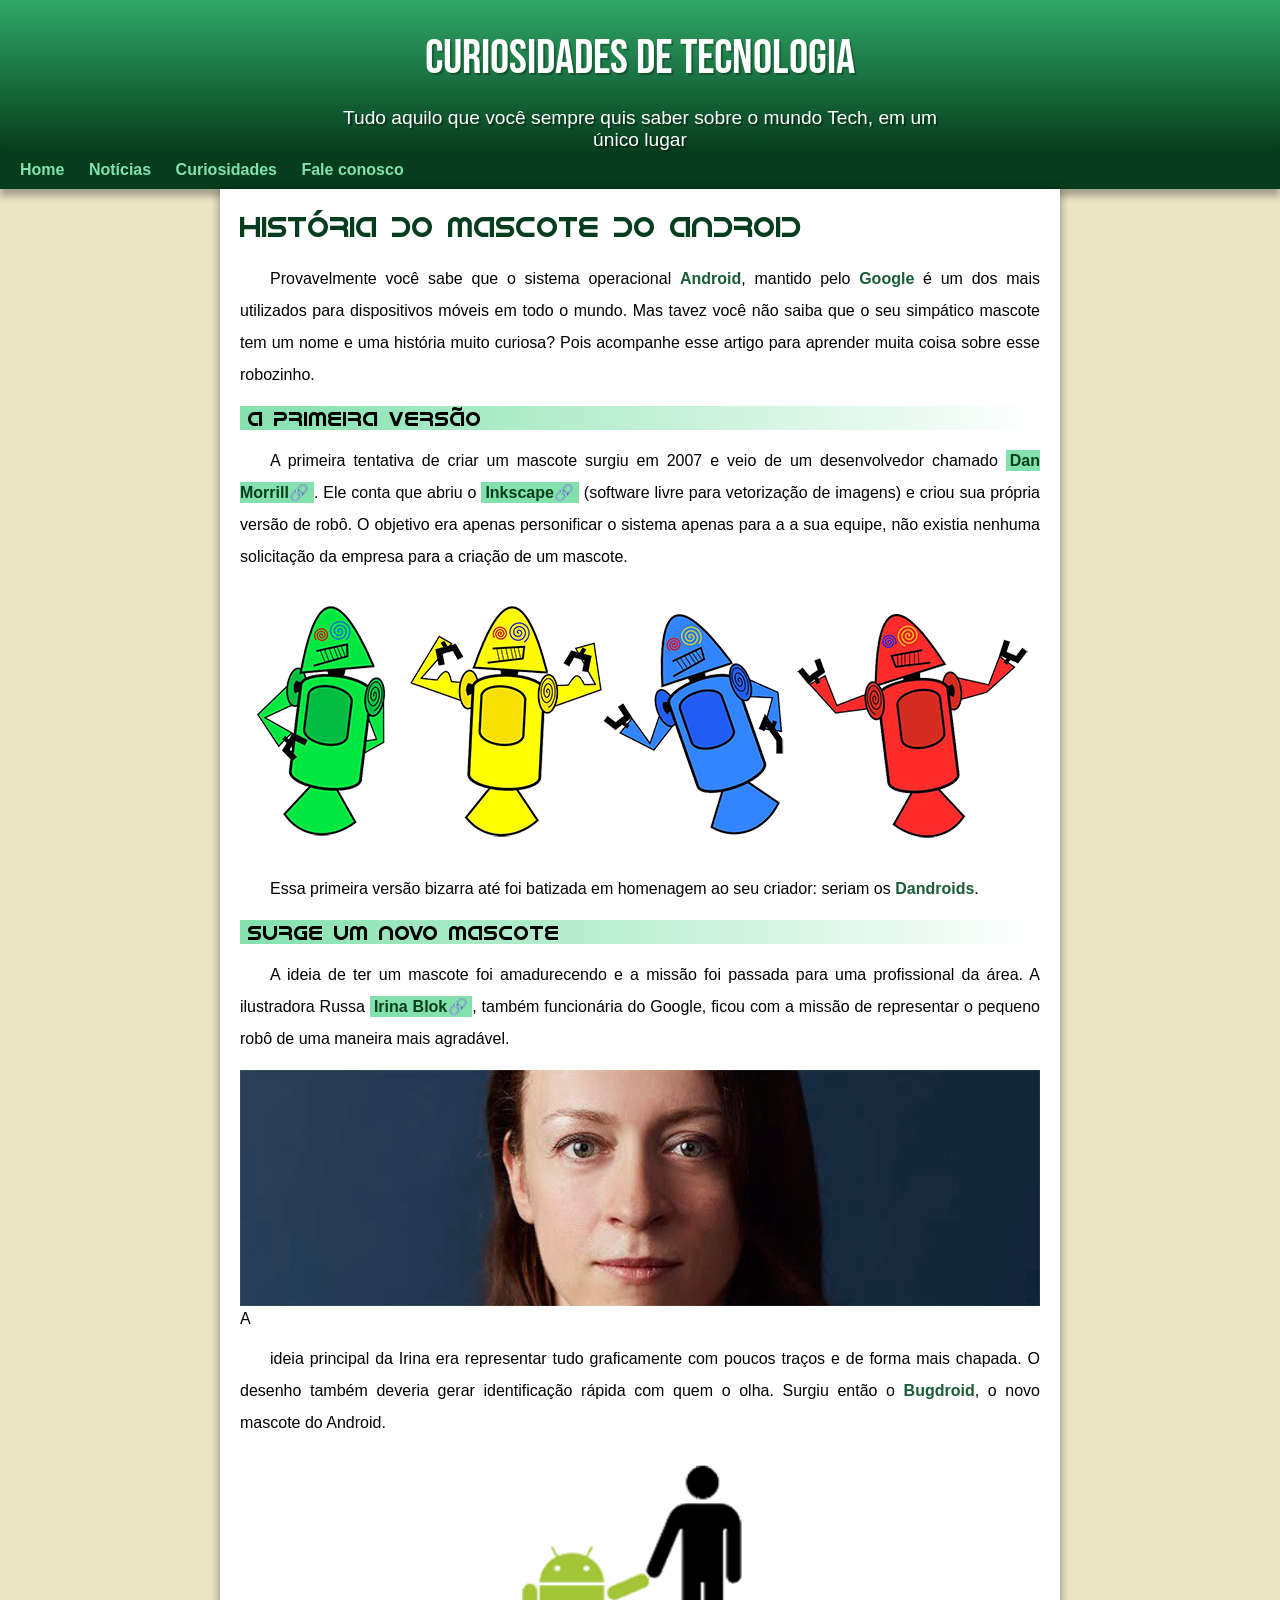
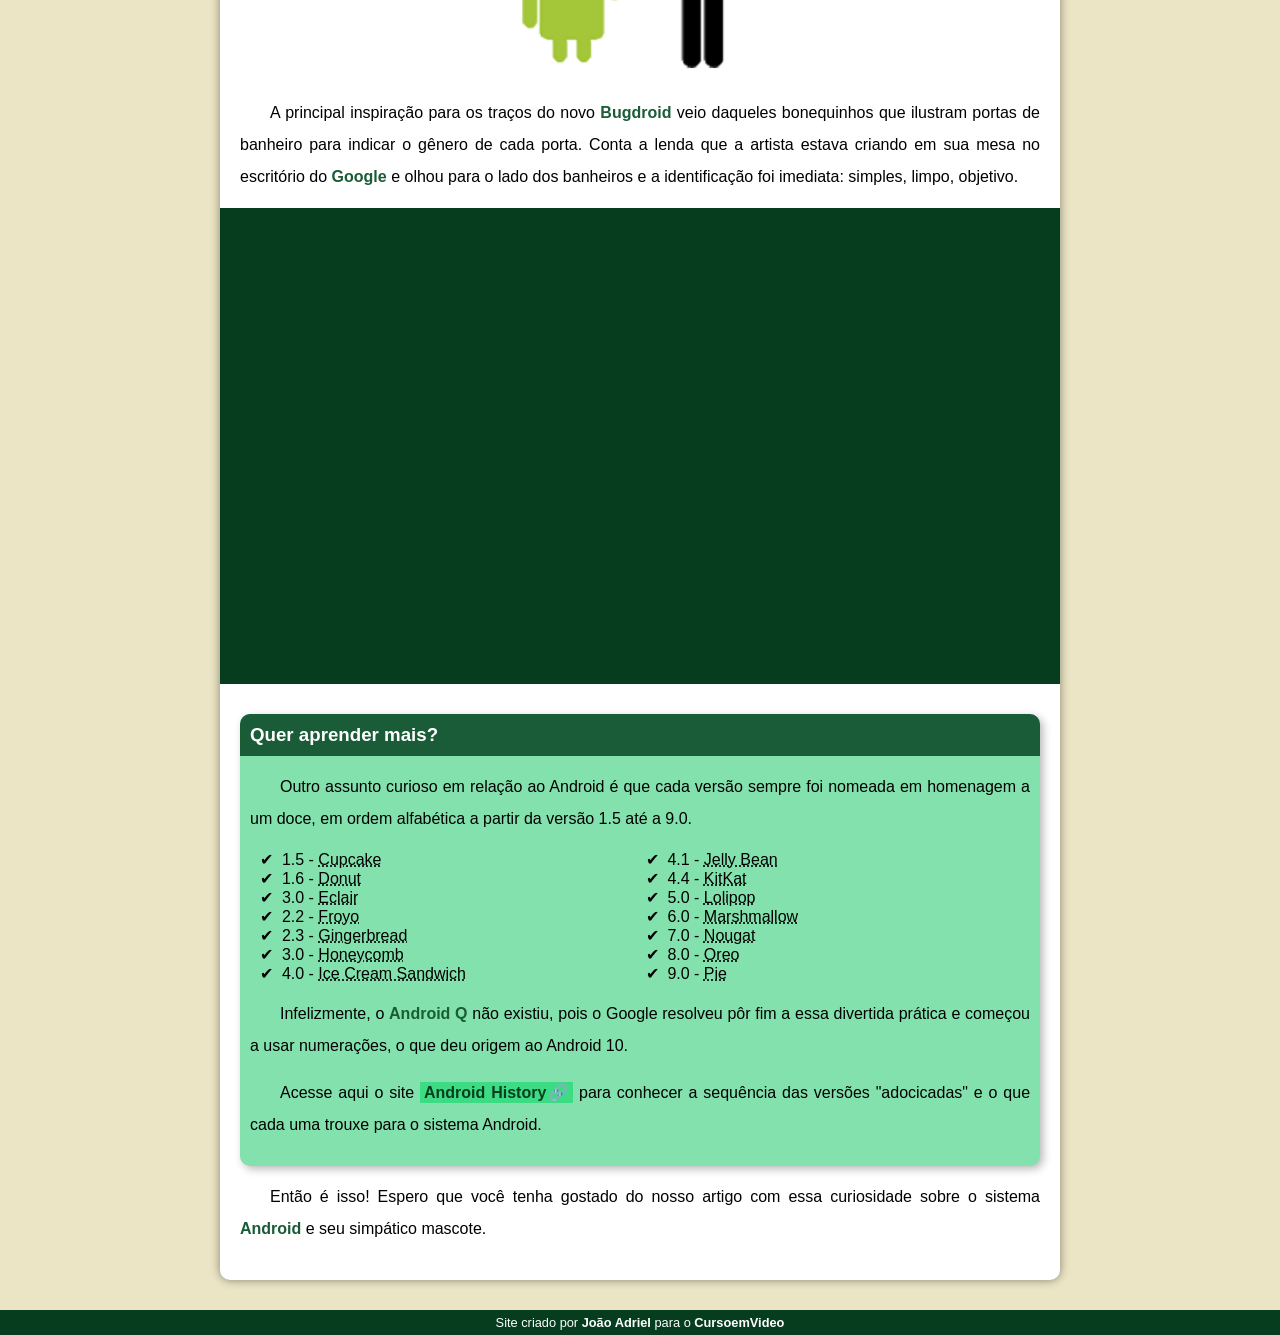
==== index.html @ e332e1dd "Update index.html" ====
<!DOCTYPE html>
<html lang="pt-br">
<head>
    <meta charset="UTF-8">
    <meta name="viewport" content="width=device-width, initial-scale=1.0">
    <title>Como surgiu o mascote do android</title>
    <link rel="shortcut icon" href="imagens/favicon.ico" type="image/x-icon">
    <link rel="stylesheet" href="estilo/style.css">
</head>
<body>  
    <header>
        <h1>Curiosidades de Tecnologia</h1>
        <p>Tudo aquilo que você sempre quis saber sobre o mundo Tech, em um <br> único lugar</p>
    </header>
    <nav>
        <a href="#">Home</a> 
        <a href="#">Notícias</a>  
        <a href="#">Curiosidades</a>     
        <a href="#">Fale conosco</a>
    </nav>

    <main>
        <article>
            <h1>História do Mascote do Android</h1>

            <p>Provavelmente você sabe que o sistema operacional <strong>Android</strong>, mantido pelo <strong>Google</strong> é um dos mais utilizados para dispositivos móveis em todo o mundo. Mas tavez você não saiba que o seu simpático mascote tem um nome e uma história muito curiosa? Pois acompanhe esse artigo para aprender muita coisa sobre esse robozinho.</p>

            <h2>A primeira versão</h2>

            <p>A primeira tentativa de criar um mascote surgiu em 2007 e veio de um desenvolvedor chamado <a href="https://androidcommunity.com/dan-morrill-shows-us-the-android-mascot-that-almost-was-20130103/" target="_blank" class="externo">Dan Morrill</a>. Ele conta que abriu o <a href="https://inkscape.org/about/" target="_blank" class="externo">Inkscape</a> (software livre para vetorização de imagens) e criou sua própria versão de robô. O objetivo era apenas personificar o sistema apenas para a a sua equipe, não existia nenhuma solicitação da empresa para a criação de um mascote.</p>

            <picture>
                <source media="(max-width: 600px)" srcset="imagens/dan-droids-pq.png">
                <img src="imagens/dan-droids.png" alt="">
            </picture>

            <p>Essa primeira versão bizarra até foi batizada em homenagem ao seu criador: seriam os <strong>Dandroids</strong>.</p>

            <h2>Surge um novo mascote</h2>

            <p>A ideia de ter um mascote foi amadurecendo e a missão foi passada para uma profissional da área. A ilustradora Russa <a href="https://www.irinablok.com/android" target="_blank" class="externo">Irina Blok</a>, também funcionária do Google, ficou com a missão de representar o pequeno robô de uma maneira mais agradável.</p>

            <picture>
                <source media="(max-width: 600px)" srcset="imagens/irina-blok-pq.jpg">
                <img src="imagens/irina-blok.jpg" alt="Foto da Irina Blok, criadora do Bugdroid">
            </picture>

            A<p> ideia principal da Irina era representar tudo graficamente com poucos traços e de forma mais chapada. O desenho também deveria gerar identificação rápida com quem o olha. Surgiu então o <strong>Bugdroid</strong>, o novo mascote do Android.</p>

            <img src="imagens/bugdroid.png" alt="Bugdroid" class="pequena">

            <p>A principal inspiração para os traços do novo <strong>Bugdroid</strong> veio daqueles bonequinhos que ilustram portas de banheiro para indicar o gênero de cada porta. Conta a lenda que a artista estava criando em sua mesa no escritório do <strong>Google</strong> e olhou para o lado dos banheiros e a identificação foi imediata: simples, limpo, objetivo.</p>

            <div class="video"><iframe width="560" height="315" src="https://www.youtube.com/embed/l2UDgpLz20M?si=3kg9QI8z6dsSteAL" title="YouTube video player" frameborder="0" allow="accelerometer; autoplay; clipboard-write; encrypted-media; gyroscope; picture-in-picture; web-share" referrerpolicy="strict-origin-when-cross-origin" allowfullscreen></iframe></div>
            
            <aside>
                <h3>Quer aprender mais?</h3>
                <p>Outro assunto curioso em relação ao Android é que cada versão sempre foi nomeada em homenagem a um doce, em ordem alfabética a partir da versão 1.5 até a 9.0.</p>
                <ul>
                    <li>1.5 - <abbr title="Bolo de copo">Cupcake</abbr></li>
                    <li>1.6 - <abbr title="Rosquinha">Donut</abbr></li>
                    <li>3.0 - <abbr title="Bomba de chocolate">Eclair</abbr></li>
                    <li>2.2 - <abbr title="Iorgute congelado">Froyo</abbr></li>
                    <li>2.3 - <abbr title="Biscoite de gengibre">Gingerbread</abbr></li>
                    <li>3.0 - <abbr title="Favo de mel">Honeycomb</abbr></li>
                    <li>4.0 - <abbr title="Sanduíche de sorvete">Ice Cream Sandwich</abbr></li>
                    <li>4.1 - <abbr title="Jujuba">Jelly Bean</abbr></li>
                    <li>4.4 - <abbr title="KitKat">KitKat</abbr></li>
                    <li>5.0 - <abbr title="Pirulito">Lolipop</abbr></li>
                    <li>6.0 - <abbr title="Marshmallow">Marshmallow</abbr></li>
                    <li>7.0 - <abbr title="Torrone">Nougat</abbr></li>
                    <li>8.0 - <abbr title="Oreo">Oreo</abbr></li>
                    <li>9.0 - <abbr title="Torta">Pie</abbr></li>
                </ul>
                
                    <p>Infelizmente, o <strong>Android Q</strong> não existiu, pois o Google resolveu pôr fim a essa divertida prática e começou a usar numerações, o que deu origem ao Android 10.</p>
                    <p>Acesse aqui o site <a href="https://www.android.com/why-android/" target="_blank" class="externo">Android History</a> para conhecer a sequência das versões "adocicadas" e o que cada uma trouxe para o sistema Android.</p>
                
            </aside>
            

            <p>Então é isso! Espero que você tenha gostado do nosso artigo com essa curiosidade sobre o sistema <strong>Android</strong> e seu simpático mascote.</p>
        </article>
    </main>

    <footer>
        <p>Site criado por <a href="https://gustavoguanabara.github.io/" target="_blank">João Adriel</a> para o <a href="https://www.youtube.com/cursoemvideo" target="_blank">CursoemVideo</a></p>
    </footer>
</body>
</html>
---- estilo/style.css ----
@charset "UTF-8";

@import url('https://fonts.googleapis.com/css2?family=Bebas+Neue&family=Kaushan+Script&family=Work+Sans:ital,wght@0,100..900;1,100..900&display=swap');

@font-face{
    font-family: 'android';
    src: url('../fontes/idroid.otf') format('opentype');
    font-weight: normal;
}

:root {
    --cor0:#ebe5c5;
    --cor1:#83e1ad;
    --cor2:#3ddc84;
    --cor3:#2fa866;
    --cor4:#1a5c37;
    --cor5:#063d1e;

    --font-padrao: arial, verdana, helvetica, sans-serif;
    --font-destaque: 'bebas neue', cursive;
    --font-android: 'android', cursive;
}

* {
    margin: 0px;
    padding: 0px;
}

a.externo::after {
    content: '\1F517';
}

body{
    background-color: var(--cor0);
    font-family: var(--font-padrao);
}

header{
    background-image: linear-gradient(to bottom, var(--cor3), var(--cor5));
    color: white;
    height: auto;
    text-align: center;
}

header > h1{
    text-align: center;
    font-family: var(--font-destaque); 
    padding: 30px 0px 20px 0px;
    font-size: 3em;
    font-weight: normal;
    text-shadow: 2px 2px 0px rgba(0, 0, 0, 0.264);
}   

header > p{
    padding: 0px 0px 20px 0px;
    font-family: var(--font-padrao);
    font-size: 1.2em;
    max-width: 600px;
    text-shadow: 2px 2px 0px rgba(0, 0, 0, 0.371);
    padding: 0px 10px 0px 10px;
    margin: auto;
}

nav{
    background-color: var(--cor5);
    padding: 10px;
    box-shadow: 0px 7px 7px rgba(0, 0, 0, 0.303);
}

nav > a{
    text-decoration: none;
    color: var(--cor1);
    padding: 10px;
    border-radius: 5px;
    font-weight: bold;
    transition-duration: .40s;
}

nav > a:hover{
    background-color: var(--cor3);
    color: var(--cor5);
}

main{
    background-color: white;
    min-width: 320px;
    max-width: 800px;
    margin: auto;
    margin-bottom: 30px;
    padding: 20px;
    box-shadow: 0px 0px 10px rgba(0, 0, 0, 0.438);
    border-radius: 0px 0px 10px 10px;
}

main h1{
    font-family: var(--font-android);
    font-size: 1.8em;
    font-weight: normal;
    color: var(--cor5);
    margin: 0px 0px 20px 0px;
}

main h2{
    background-image: linear-gradient(to right, var(--cor1), white);
    font-family: var(--font-android);
    font-size: 1.3em;
    font-weight: normal;
    text-indent: 8px;
}

main p{
    font-family: var(--font-padrao);
    margin: 15px 0px;
    text-align: justify;
    text-indent: 30px;
    font-size: 1em;
    line-height: 2em;
}

main strong{
    color: var(--cor4);
    font-weight: bold;
}

main a{
    background-color: var(--cor1);
    text-decoration: none;
    font-weight: bold;
    color: var(--cor5);
    padding: 2px 4px;
}

main a:hover{
    text-decoration: underline;
    color: var(--cor4);
}

main img{
    width: 100%;
}

main img.pequena{
    max-width: 350px;
    display: block;
    margin: auto;
}

main div.video{
    background-color: var(--cor5);
    margin: 0px -20px 30px -20px;
    padding: 20px;
    padding-bottom: 57%;
    position: relative;
}

div.video > iframe{
    position: absolute;
    top: 5%;
    left: 5%;
    width: 90%;
    height: 90%;
}

main aside {
    background-color: var(--cor1);
    border-radius: 10px;
    padding: 10px;
    box-shadow: 3px 3px 8px rgba(0, 0, 0, 0.284);
}

main aside > h3{
    color: white;
    background-color: var(--cor4);
    margin: -10px -10px 0px -10px;
    padding: 10px;
    border-radius: 10px 10px 0px 0px;
}

main aside ul{
    list-style-type: '\2714\00A0\00A0';
    margin: 15px 15px 5px 10px ;
    list-style-position: inside;
    columns: 2;
}

main aside a{
    background-color: var(--cor2);
}

footer{
    background-color: var(--cor5);
    color: white;
    text-align: center;
    font-size: 0.8em;
    padding: 5px;
    
}

footer a{
    color: white;
    text-decoration: none;
    font-weight: bolder;
}

footer a:hover{
    text-decoration: underline;
    color: var(--cor1);
}
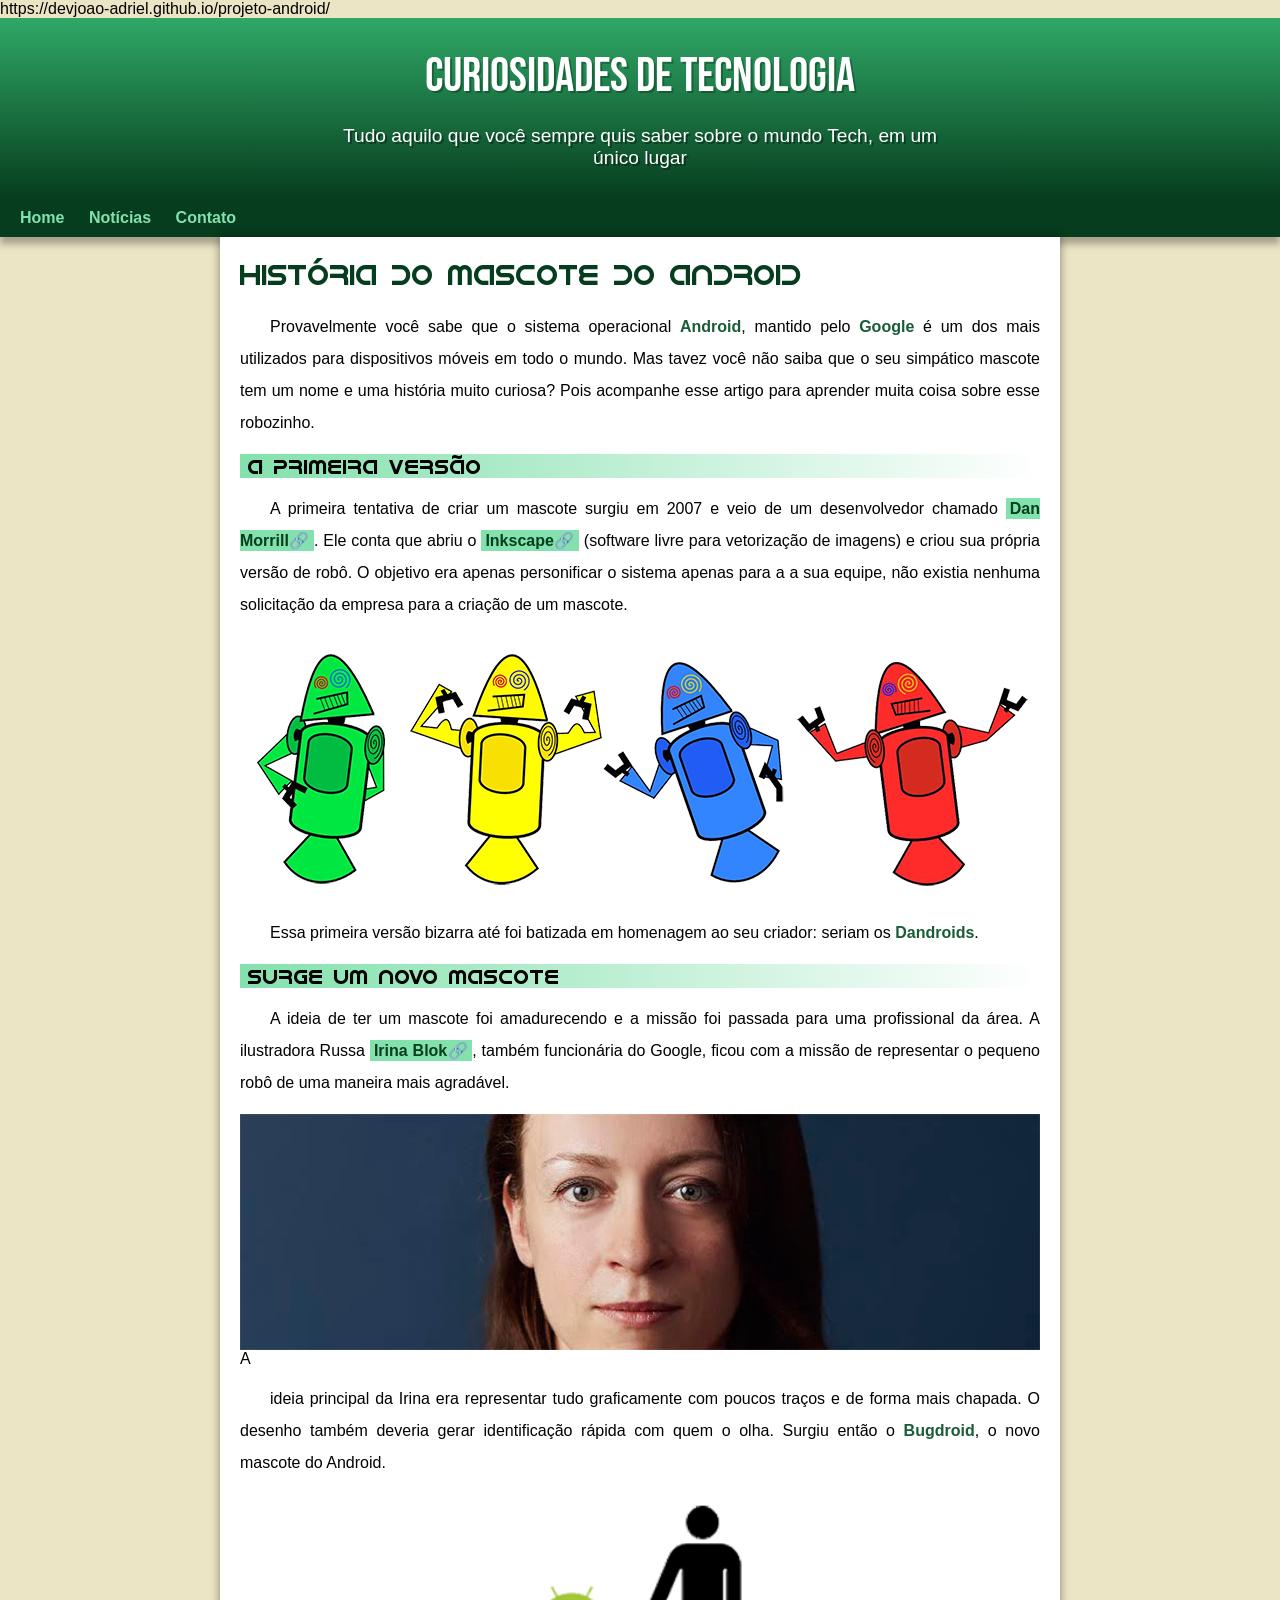
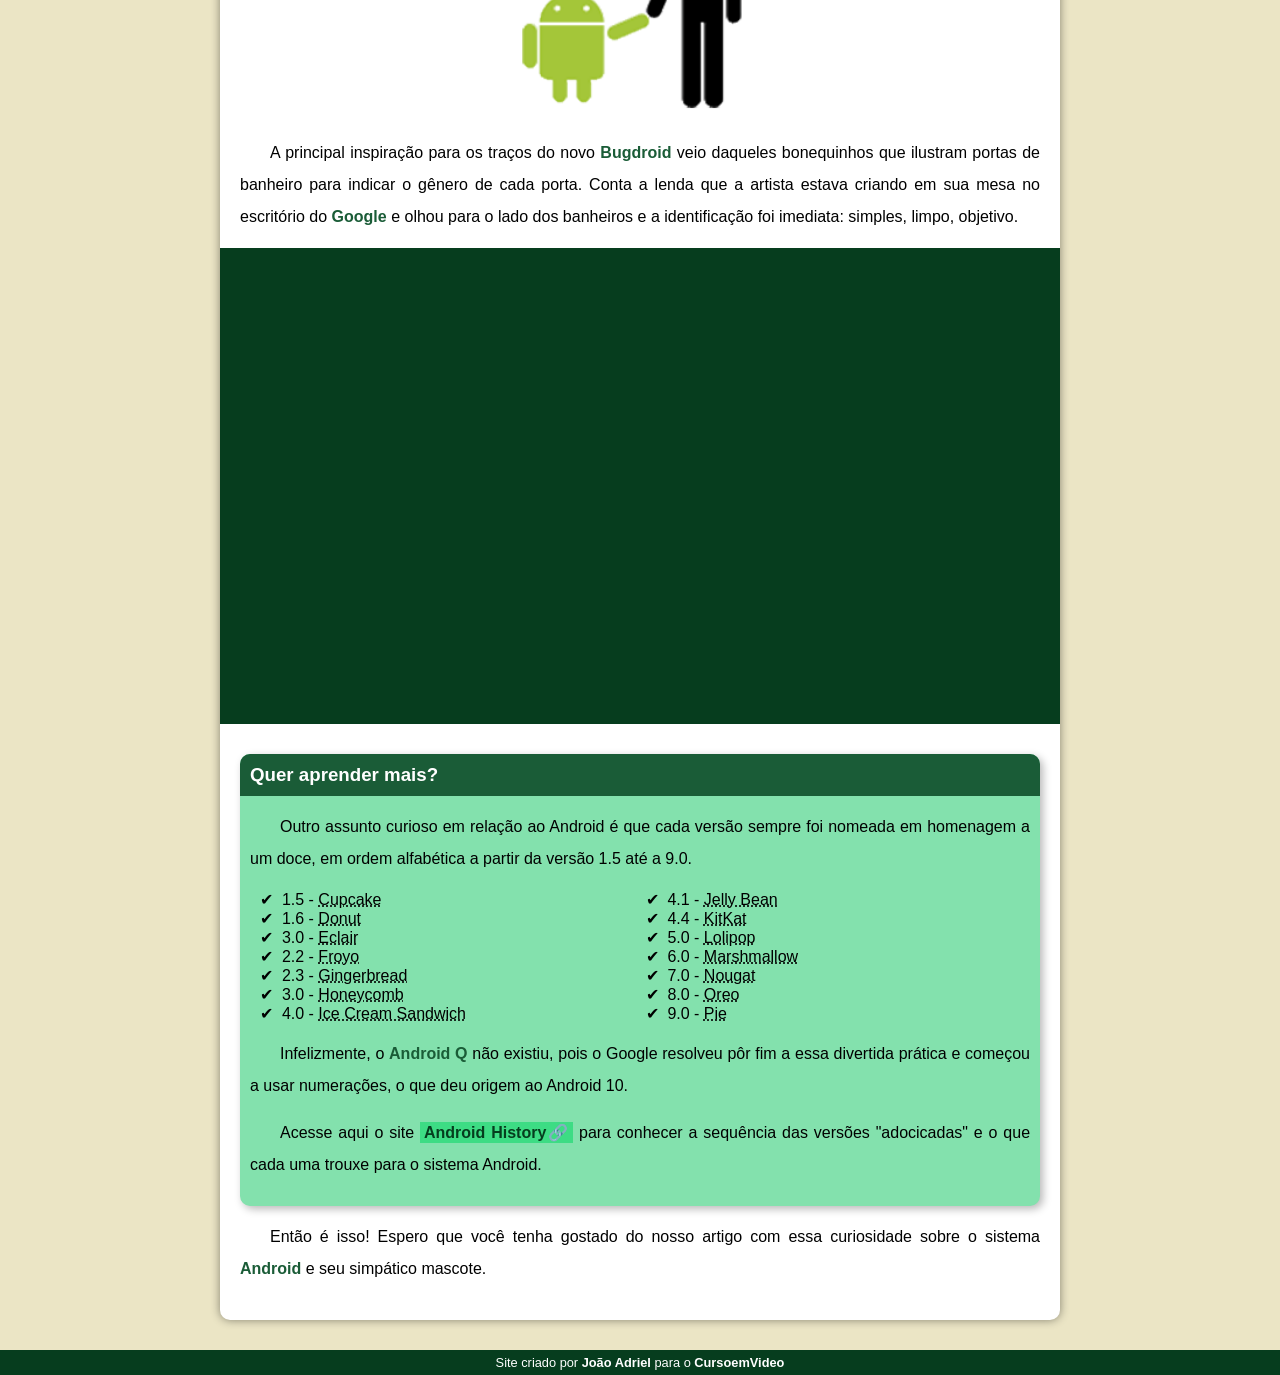
==== commit 7e0f773c: "Update index.html" ====
--- a/index.html
+++ b/index.html
@@ -1,4 +1,4 @@
-<!DOCTYPE html>
+https://devjoao-adriel.github.io/projeto-android/<!DOCTYPE html>
 <html lang="pt-br">
 <head>
     <meta charset="UTF-8">
@@ -14,9 +14,8 @@
     </header>
     <nav>
         <a href="#">Home</a> 
-        <a href="#">Notícias</a>  
-        <a href="#">Curiosidades</a>     
-        <a href="#">Fale conosco</a>
+        <a href="#">Notícias</a>       
+        <a href="#">Contato</a>
     </nav>
 
     <main>
--- a/estilo/style.css
+++ b/estilo/style.css
@@ -57,7 +57,7 @@
     font-size: 1.2em;
     max-width: 600px;
     text-shadow: 2px 2px 0px rgba(0, 0, 0, 0.371);
-    padding: 0px 10px 0px 10px;
+    padding: 0px 10px 30px 10px;
     margin: auto;
 }
 
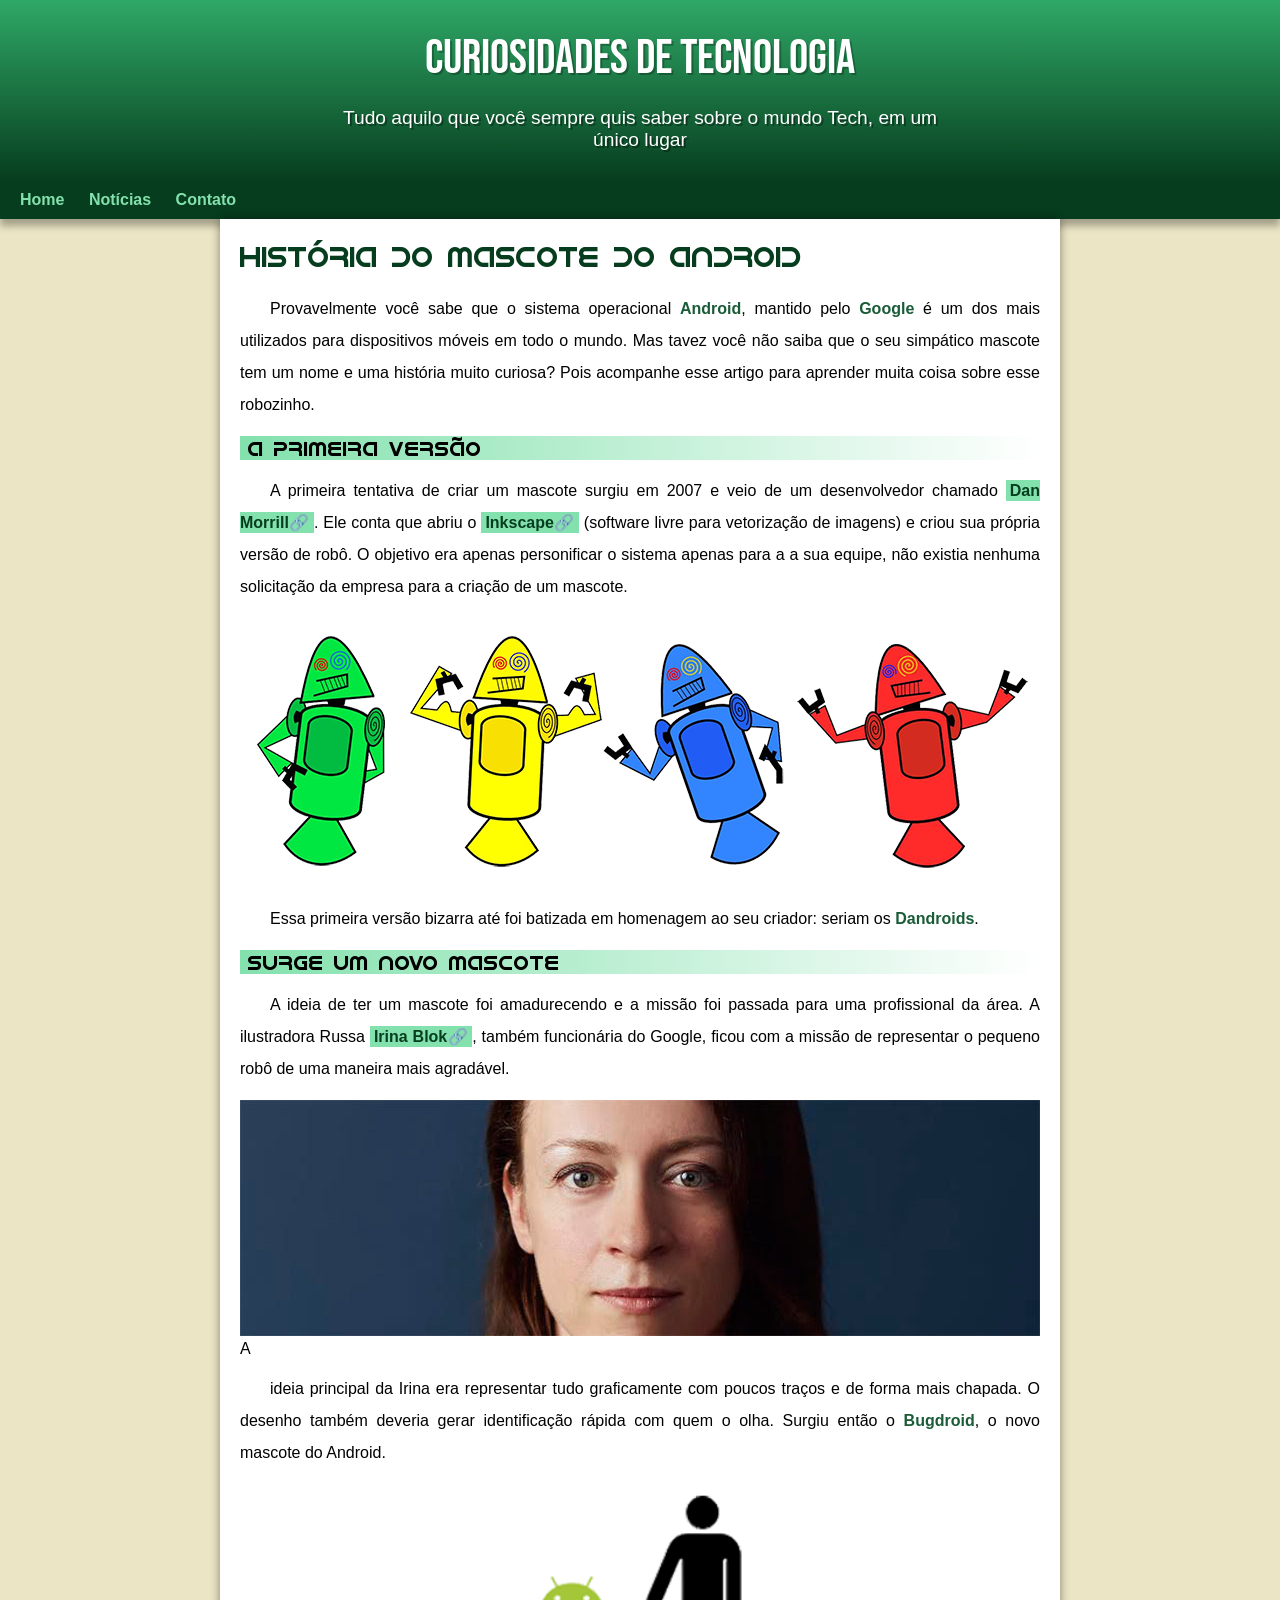
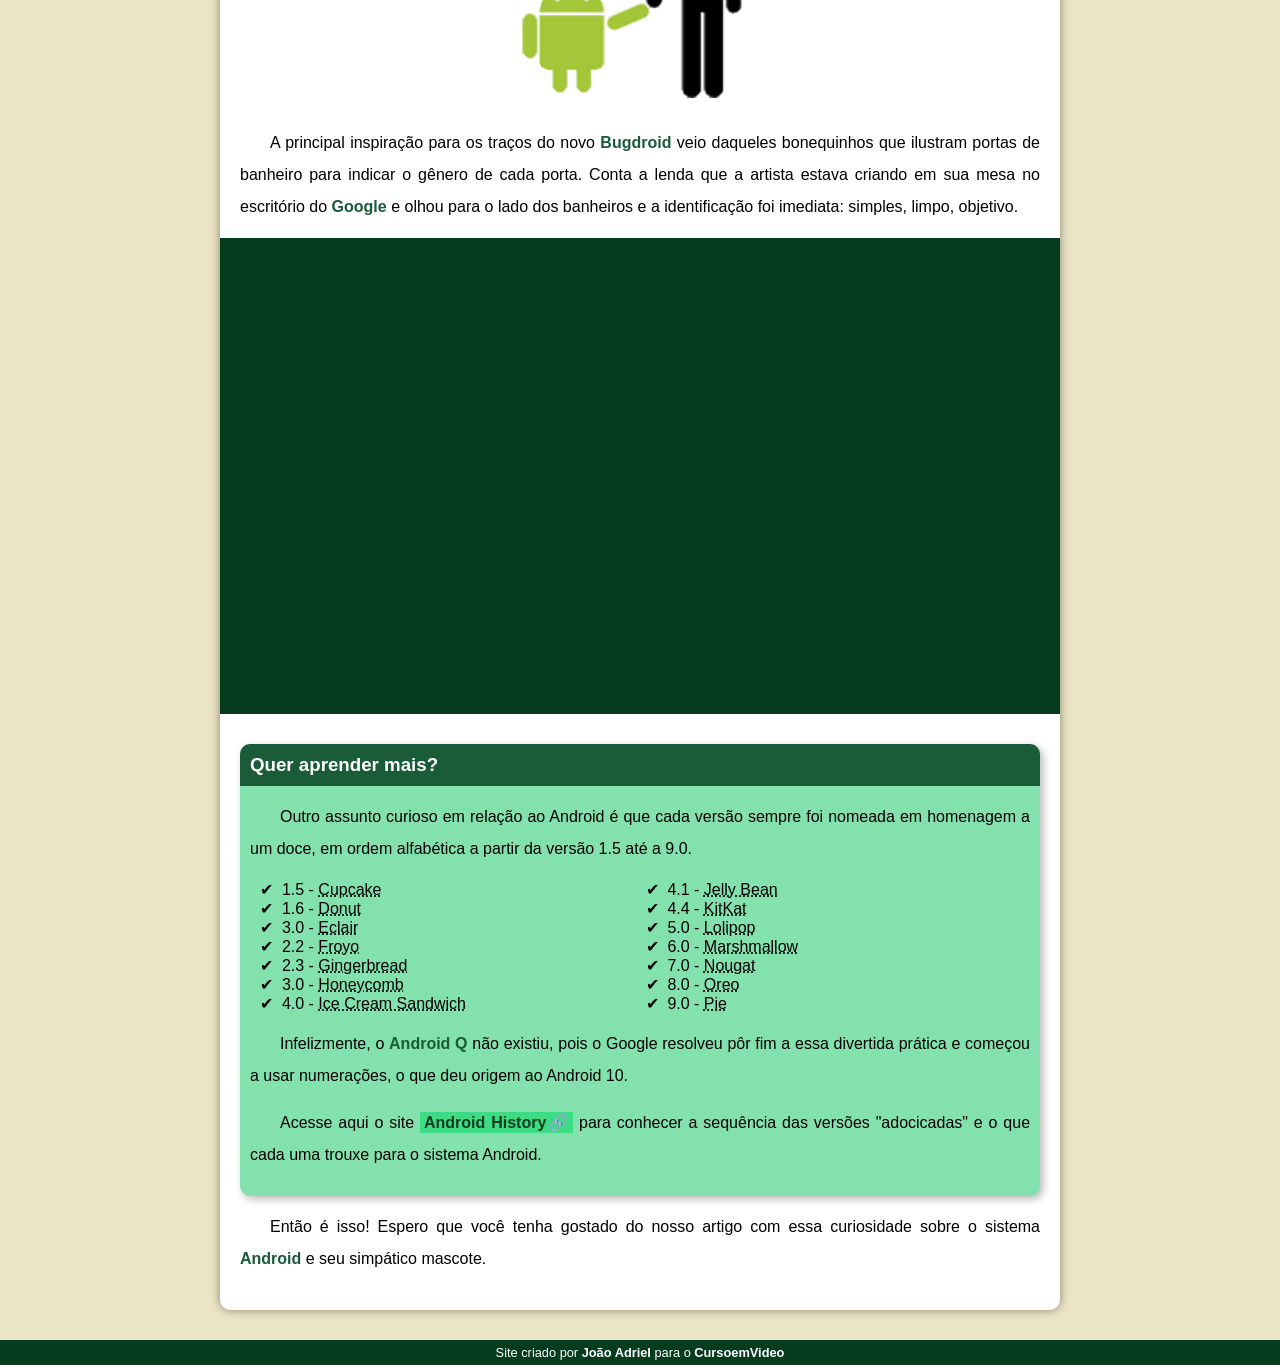
==== commit f43ce9d7: "Update index.html" ====
--- a/index.html
+++ b/index.html
@@ -1,4 +1,4 @@
-https://devjoao-adriel.github.io/projeto-android/<!DOCTYPE html>
+<!DOCTYPE html>
 <html lang="pt-br">
 <head>
     <meta charset="UTF-8">
